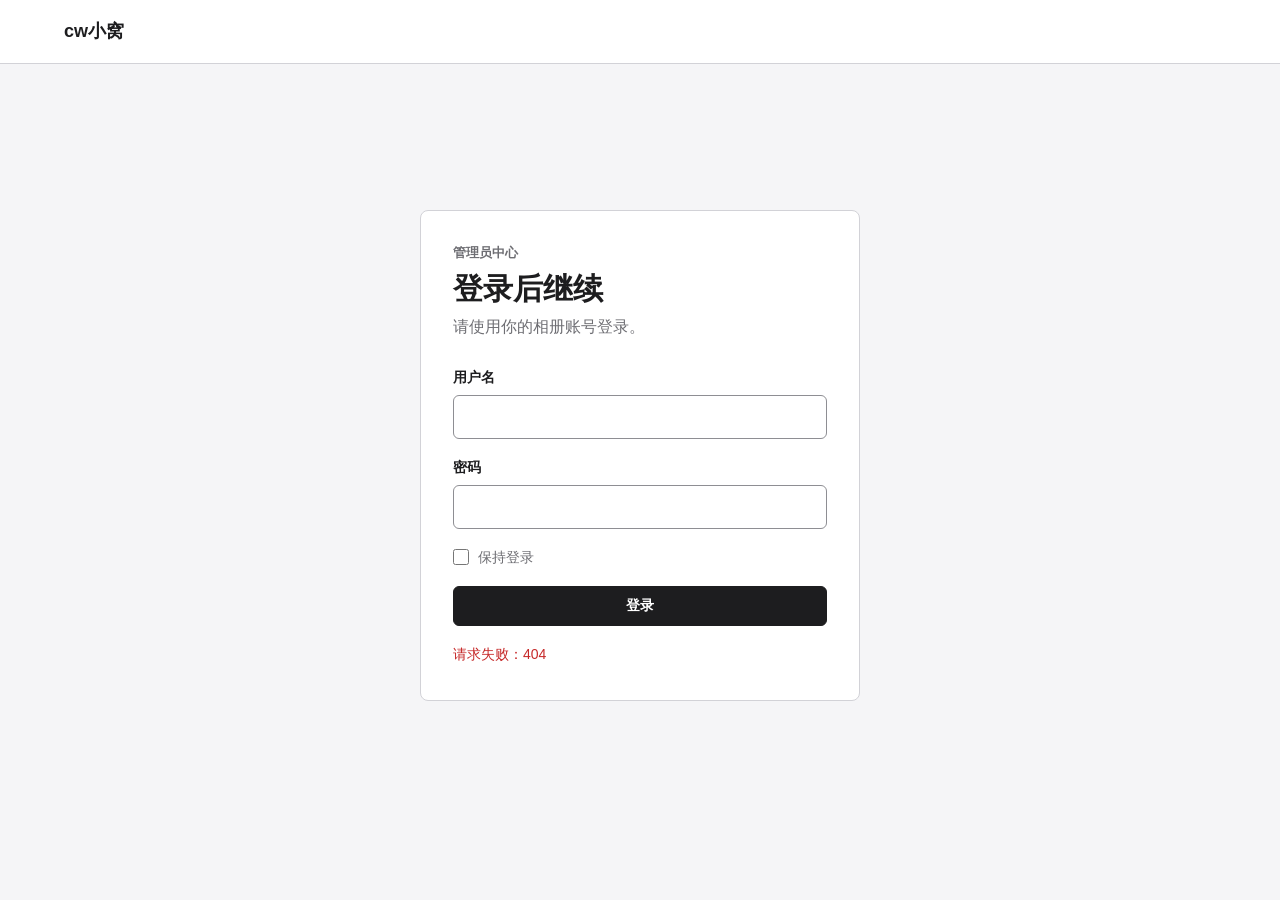
==== admin/index.html @ aaef483b "Initial commit: cw小窝 社区版 (Chengzi community edition)" ====
<!doctype html>
<html lang="zh-CN">
<head>
	<meta charset="UTF-8">
	<meta name="viewport" content="width=device-width, initial-scale=1.0, viewport-fit=cover">
	<meta name="robots" content="noindex, nofollow, noarchive">
	<title>管理员中心</title>
	<link rel="stylesheet" href="./admin.css?v=20260717-1131">
</head>
<body>
	<header class="admin-header">
		<a class="admin-brand" href="/gallery">cw小窝</a>
		<div id="admin-user" class="admin-user" hidden></div>
	</header>
	<main class="admin-main">
		<section id="admin-login" class="auth-panel" hidden aria-labelledby="login-title">
			<p class="section-label">管理员中心</p>
			<h1 id="login-title">登录后继续</h1>
			<p class="section-copy">请使用你的相册账号登录。</p>
			<form id="admin-login-form">
				<label><span>用户名</span><input id="admin-username" name="username" autocomplete="username" required></label>
				<label><span>密码</span><input id="admin-password" name="password" type="password" autocomplete="current-password" required></label>
				<label class="remember-row"><input id="admin-remember" name="remember_me" type="checkbox"><span>保持登录</span></label>
				<button id="admin-login-submit" class="button button-primary" type="submit">登录</button>
				<p id="admin-login-error" class="form-message" role="alert"></p>
			</form>
		</section>
		<section id="admin-denied" class="notice-panel" hidden aria-labelledby="denied-title">
			<p class="section-label">访问受限</p>
			<h1 id="denied-title">此账号没有管理员权限</h1>
			<p class="section-copy">进入记录仅对相册管理员开放。</p>
			<div class="action-row"><a class="button" href="/gallery">返回相册</a><button id="admin-denied-logout" class="button button-primary" type="button">退出登录</button></div>
		</section>
		<section id="admin-dashboard" hidden aria-labelledby="events-title">
			<div class="page-heading">
				<div><p class="section-label">管理员中心</p><h1 id="events-title">进入记录</h1><p class="section-copy">最近 80 次相册账号进入记录。</p></div>
				<div class="action-row"><a class="button" href="/gallery">返回相册</a><button id="admin-refresh" class="button" type="button">刷新</button><button id="admin-logout" class="button button-primary" type="button">退出登录</button></div>
			</div>
			<p id="admin-status" class="status-message" role="status" aria-live="polite"></p>
			<section class="security-panel" aria-labelledby="security-title">
				<div class="panel-heading">
					<div><p class="section-label">登录安全</p><h2 id="security-title">设备访问限制</h2></div>
					<button id="security-refresh" class="button" type="button">刷新安全设置</button>
				</div>
				<div class="current-device">
					<div><h3>当前设备</h3><p id="security-current-device" class="security-copy">正在读取设备状态...</p></div>
					<button id="security-trust-current" class="button button-primary" type="button" disabled>信任当前设备</button>
				</div>
				<label class="security-toggle"><input id="security-desktop-protection" type="checkbox" disabled><span><strong>仅允许已信任的电脑登录</strong><small>开启后，未信任的电脑将在登录前被拒绝。</small></span></label>
				<p id="security-status" class="security-status" role="status" aria-live="polite"></p>
				<div class="trusted-devices-heading"><h3>已信任的设备</h3><span id="security-device-count" class="device-count"></span></div>
				<div id="security-trusted-devices" class="trusted-device-list" aria-live="polite"></div>
			</section>
			<section class="audit-panel" aria-labelledby="audit-title">
				<div class="panel-heading">
					<div><p class="section-label">操作审计</p><h2 id="audit-title">操作日志</h2><p class="panel-copy">记录相册 API 写入操作的结果，不包含密码、令牌和内容正文。</p></div>
					<button id="audit-refresh" class="button" type="button">刷新日志</button>
				</div>
				<form id="audit-filters" class="audit-filters">
					<label for="audit-action"><span>操作</span><input id="audit-action" name="action" type="search" autocomplete="off" placeholder="例如 photo.upload"></label>
					<label for="audit-actor"><span>账号</span><input id="audit-actor" name="actor" type="search" autocomplete="off" placeholder="用户名或显示名称"></label>
					<label for="audit-status"><span>结果</span><select id="audit-status" name="status"><option value="">全部结果</option><option value="success">成功</option><option value="rejected">已拒绝</option><option value="failed">失败</option></select></label>
					<button id="audit-filter-submit" class="button button-primary" type="submit">筛选</button>
				</form>
				<p id="audit-status-message" class="status-message" role="status" aria-live="polite"></p>
				<div id="audit-events" class="audit-event-list" aria-live="polite"></div>
				<div class="audit-pagination" aria-label="操作日志分页">
					<button id="audit-previous" class="button" type="button">上一页</button>
					<p id="audit-page-indicator" class="audit-page-indicator" aria-live="polite">第 1 页</p>
					<button id="audit-next" class="button" type="button">下一页</button>
				</div>
			</section>
			<div id="entry-events" class="event-list" aria-live="polite"></div>
		</section>
	</main>
	<script src="./admin.js?v=20260717-1131" defer></script>
</body>
</html>
---- admin/admin.css ----
:root { --ink: #1d1d1f; --muted: #6e6e73; --surface: #fff; --page: #f5f5f7; --line: #d2d2d7; --focus: #005bd7; --danger: #c62828; --radius: 8px; }
* { box-sizing: border-box; }
body { min-height: 100dvh; margin: 0; background: var(--page); color: var(--ink); font-family: -apple-system, BlinkMacSystemFont, "Segoe UI", sans-serif; font-size: 16px; line-height: 1.5; }
button, input, select { font: inherit; }
button, .button { cursor: pointer; }
button:focus-visible, input:focus-visible, a:focus-visible { outline: 3px solid var(--focus); outline-offset: 2px; }
.admin-header { display: flex; align-items: center; justify-content: space-between; min-height: 64px; padding: 0 5%; border-bottom: 1px solid var(--line); background: var(--surface); }
.admin-brand { color: inherit; font-size: 18px; font-weight: 700; letter-spacing: 0; text-decoration: none; }
.admin-user { color: var(--muted); font-size: 14px; }
.admin-main { width: min(1040px, 100%); margin: 0 auto; padding: 56px 5% 72px; }
.auth-panel, .notice-panel { width: min(440px, 100%); margin: 10vh auto 0; padding: 32px; border: 1px solid var(--line); border-radius: var(--radius); background: var(--surface); }
.section-label { margin: 0 0 8px; color: var(--muted); font-size: 13px; font-weight: 700; letter-spacing: 0; }
h1, h2, p { margin-top: 0; }
h1 { margin-bottom: 8px; font-size: 30px; line-height: 1.2; }
.section-copy { margin-bottom: 28px; color: var(--muted); }
form { display: grid; gap: 18px; }
form label { display: grid; gap: 7px; font-size: 14px; font-weight: 600; }
input:not([type="checkbox"]), select { width: 100%; min-height: 44px; padding: 10px 12px; border: 1px solid #8e8e93; border-radius: 6px; background: var(--surface); color: var(--ink); }
.remember-row { display: flex; align-items: center; gap: 9px; color: var(--muted); font-weight: 400; }
.remember-row input { width: 16px; height: 16px; margin: 0; }
.button { display: inline-flex; align-items: center; justify-content: center; min-height: 40px; padding: 9px 14px; border: 1px solid #6e6e73; border-radius: 6px; background: var(--surface); color: var(--ink); font-size: 14px; font-weight: 600; line-height: 1.2; text-decoration: none; }
.button:hover:not(:disabled) { background: #ececf0; }
.button-primary { border-color: var(--ink); background: var(--ink); color: #fff; }
.button-primary:hover:not(:disabled) { background: #3a3a3c; }
.button:disabled { cursor: not-allowed; opacity: .55; }
.form-message, .status-message { min-height: 24px; margin: 0; color: var(--muted); font-size: 14px; }
.form-message, .status-message.is-error { color: var(--danger); }
.status-message { margin: 20px 0 12px; }
.page-heading { display: flex; align-items: flex-end; justify-content: space-between; gap: 24px; }
.page-heading .section-copy { margin-bottom: 0; }
.action-row { display: flex; flex-wrap: wrap; gap: 10px; }
.security-panel, .audit-panel { margin: 28px 0; padding: 24px; border: 1px solid var(--line); border-radius: var(--radius); background: var(--surface); }
.panel-heading, .current-device, .trusted-devices-heading, .trusted-device-row { display: flex; align-items: center; justify-content: space-between; gap: 18px; }
.panel-heading { align-items: flex-start; margin-bottom: 20px; }
.panel-heading .section-label { margin-bottom: 4px; }
.panel-heading h2, .current-device h3, .trusted-devices-heading h3 { margin: 0; }
.panel-heading h2 { font-size: 20px; line-height: 1.3; }
.panel-copy { margin: 6px 0 0; color: var(--muted); font-size: 14px; }
.current-device { padding: 16px; border: 1px solid var(--line); border-radius: var(--radius); }
.current-device h3, .trusted-devices-heading h3 { font-size: 16px; line-height: 1.35; }
.security-copy, .security-status { min-height: 22px; margin: 4px 0 0; color: var(--muted); font-size: 14px; }
.security-status { margin-top: 12px; }
.security-status.is-error { color: var(--danger); }
.security-toggle { display: flex; align-items: flex-start; gap: 10px; margin-top: 16px; padding: 14px 0; border-bottom: 1px solid var(--line); cursor: pointer; }
.security-toggle input { width: 18px; height: 18px; margin: 2px 0 0; flex: 0 0 auto; }
.security-toggle span { display: grid; gap: 3px; }
.security-toggle strong { font-size: 14px; }
.security-toggle small { color: var(--muted); font-size: 13px; }
.trusted-devices-heading { margin-top: 18px; }
.device-count { color: var(--muted); font-size: 13px; }
.trusted-device-list { margin-top: 10px; border-top: 1px solid var(--line); }
.trusted-device-row { align-items: flex-start; padding: 14px 0; border-bottom: 1px solid var(--line); }
.trusted-device-copy { min-width: 0; }
.trusted-device-copy p { margin: 0; overflow-wrap: anywhere; }
.trusted-device-name { font-size: 14px; font-weight: 600; }
.trusted-device-meta { margin-top: 3px !important; color: var(--muted); font-size: 13px; }
.trusted-device-current { margin-top: 3px !important; color: var(--focus); font-size: 13px; }
.trusted-device-row .button { flex: 0 0 auto; }
.audit-filters { display: grid; grid-template-columns: minmax(0, 1.2fr) minmax(0, 1fr) minmax(150px, .7fr) auto; align-items: end; gap: 12px; }
.audit-filters label { min-width: 0; }
.audit-filters .button { min-width: 72px; }
.audit-event-list { border-top: 1px solid var(--line); border-bottom: 1px solid var(--line); background: var(--surface); }
.audit-event-item { padding: 18px 0; border-bottom: 1px solid var(--line); }
.audit-event-item:last-child { border-bottom: 0; }
.audit-event-heading { display: flex; align-items: baseline; justify-content: space-between; gap: 16px; }
.audit-event-heading h3 { min-width: 0; margin: 0; font-size: 16px; line-height: 1.4; overflow-wrap: anywhere; }
.audit-event-time { flex: 0 0 auto; margin: 0; color: var(--muted); font-size: 13px; }
.audit-event-actor { margin: 4px 0 14px; color: var(--muted); font-size: 14px; overflow-wrap: anywhere; }
.audit-event-item dl { display: grid; grid-template-columns: 96px minmax(0, 1fr); gap: 7px 16px; margin: 0; font-size: 14px; }
.audit-event-item dl div { display: contents; }
.audit-event-item dt { color: var(--muted); }
.audit-event-item dd { min-width: 0; margin: 0; overflow-wrap: anywhere; }
.audit-pagination { display: flex; align-items: center; justify-content: flex-end; gap: 12px; margin-top: 16px; }
.audit-page-indicator { min-width: 96px; margin: 0; color: var(--muted); font-size: 14px; text-align: center; }
.event-list { border-top: 1px solid var(--line); border-bottom: 1px solid var(--line); background: var(--surface); }
.event-item { padding: 20px; border-bottom: 1px solid var(--line); }
.event-item:last-child { border-bottom: 0; }
.event-item h2 { margin-bottom: 2px; font-size: 17px; line-height: 1.35; }
.event-username { margin-bottom: 16px; color: var(--muted); font-size: 14px; }
.event-item dl { display: grid; grid-template-columns: 110px minmax(0, 1fr); gap: 8px 18px; margin: 0; font-size: 14px; }
.event-item dl div { display: contents; }
.event-item dt { color: var(--muted); }
.event-item dd { min-width: 0; margin: 0; overflow-wrap: anywhere; }
.empty-state { margin: 0; padding: 28px 20px; color: var(--muted); text-align: center; }
@media (max-width: 700px) { .admin-main { padding-top: 32px; } .auth-panel, .notice-panel { margin-top: 32px; padding: 24px; } .page-heading, .panel-heading, .current-device, .trusted-device-row, .audit-event-heading { align-items: stretch; flex-direction: column; } .action-row { width: 100%; } .action-row .button, .panel-heading .button, .current-device .button, .trusted-device-row .button { flex: 1 1 auto; } .security-panel, .audit-panel { padding: 18px 16px; } .audit-filters { grid-template-columns: 1fr; } .audit-filters .button { width: 100%; } .audit-event-heading { gap: 3px; } .audit-event-item dl { grid-template-columns: 1fr; gap: 2px; } .audit-event-item dt { margin-top: 10px; } .audit-pagination { justify-content: stretch; } .audit-pagination .button { flex: 1 1 0; } .audit-page-indicator { min-width: 0; flex: 0 1 auto; } .event-item { padding: 18px 16px; } .event-item dl { grid-template-columns: 1fr; gap: 2px; } .event-item dt { margin-top: 10px; } }
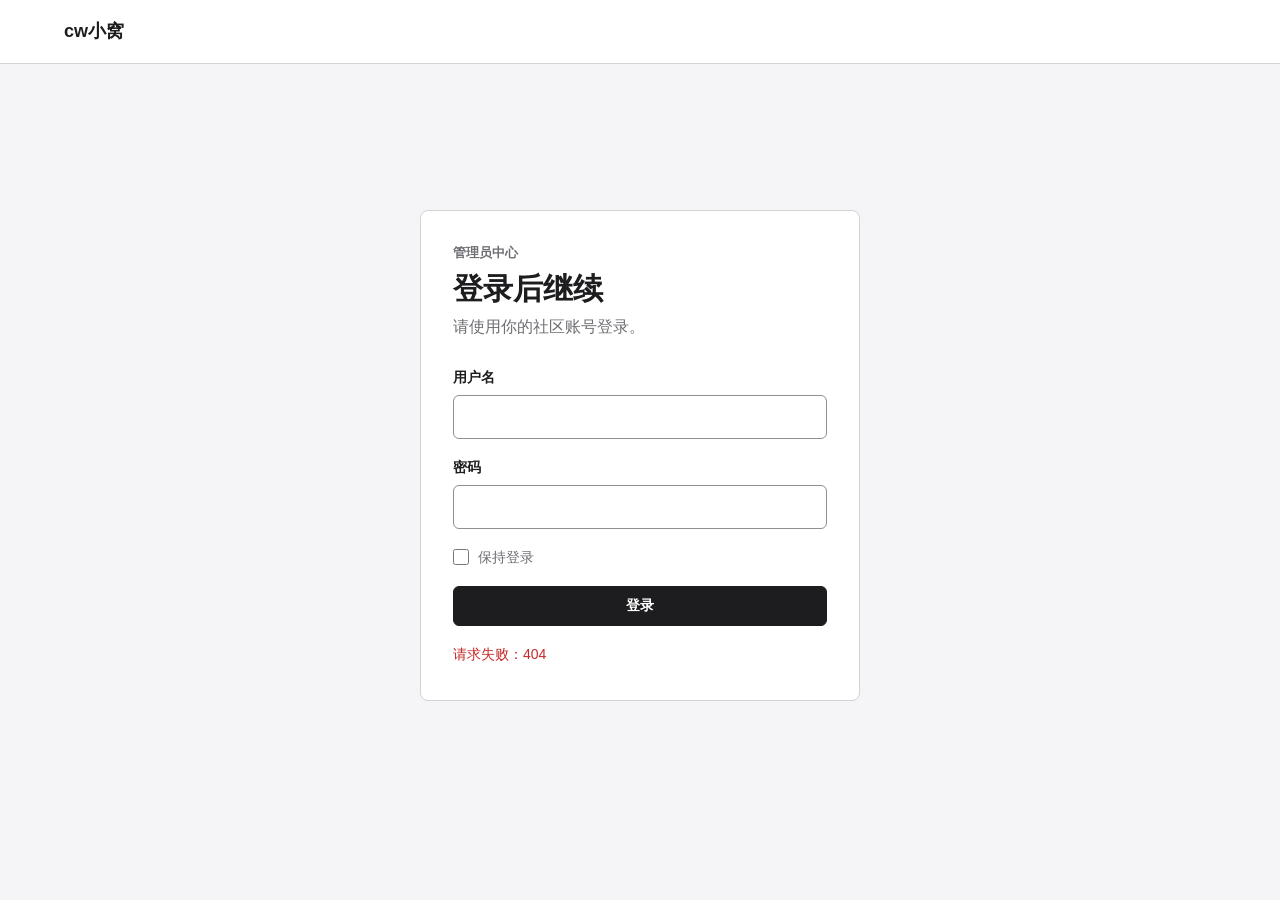
==== commit d1da7781: "完善首次部署、注册安全与动态体验" ====
--- a/admin/index.html
+++ b/admin/index.html
@@ -16,7 +16,7 @@
 		<section id="admin-login" class="auth-panel" hidden aria-labelledby="login-title">
 			<p class="section-label">管理员中心</p>
 			<h1 id="login-title">登录后继续</h1>
-			<p class="section-copy">请使用你的相册账号登录。</p>
+			<p class="section-copy">请使用你的社区账号登录。</p>
 			<form id="admin-login-form">
 				<label><span>用户名</span><input id="admin-username" name="username" autocomplete="username" required></label>
 				<label><span>密码</span><input id="admin-password" name="password" type="password" autocomplete="current-password" required></label>
@@ -28,13 +28,13 @@
 		<section id="admin-denied" class="notice-panel" hidden aria-labelledby="denied-title">
 			<p class="section-label">访问受限</p>
 			<h1 id="denied-title">此账号没有管理员权限</h1>
-			<p class="section-copy">进入记录仅对相册管理员开放。</p>
-			<div class="action-row"><a class="button" href="/gallery">返回相册</a><button id="admin-denied-logout" class="button button-primary" type="button">退出登录</button></div>
+			<p class="section-copy">进入记录仅对社区管理员开放。</p>
+			<div class="action-row"><a class="button" href="/gallery">返回社区</a><button id="admin-denied-logout" class="button button-primary" type="button">退出登录</button></div>
 		</section>
 		<section id="admin-dashboard" hidden aria-labelledby="events-title">
 			<div class="page-heading">
-				<div><p class="section-label">管理员中心</p><h1 id="events-title">进入记录</h1><p class="section-copy">最近 80 次相册账号进入记录。</p></div>
-				<div class="action-row"><a class="button" href="/gallery">返回相册</a><button id="admin-refresh" class="button" type="button">刷新</button><button id="admin-logout" class="button button-primary" type="button">退出登录</button></div>
+				<div><p class="section-label">管理员中心</p><h1 id="events-title">进入记录</h1><p class="section-copy">最近 80 次社区账号进入记录。</p></div>
+				<div class="action-row"><a class="button" href="/gallery">返回社区</a><button id="admin-refresh" class="button" type="button">刷新</button><button id="admin-logout" class="button button-primary" type="button">退出登录</button></div>
 			</div>
 			<p id="admin-status" class="status-message" role="status" aria-live="polite"></p>
 			<section class="security-panel" aria-labelledby="security-title">
@@ -46,14 +46,27 @@
 					<div><h3>当前设备</h3><p id="security-current-device" class="security-copy">正在读取设备状态...</p></div>
 					<button id="security-trust-current" class="button button-primary" type="button" disabled>信任当前设备</button>
 				</div>
-				<label class="security-toggle"><input id="security-desktop-protection" type="checkbox" disabled><span><strong>仅允许已信任的电脑登录</strong><small>开启后，未信任的电脑将在登录前被拒绝。</small></span></label>
+				<label class="security-toggle"><input id="security-trusted-device-only" type="checkbox" disabled><span><strong>仅允许已信任的设备登录</strong><small>开启后，未信任的电脑和移动设备都会在登录前被拒绝。</small></span></label>
 				<p id="security-status" class="security-status" role="status" aria-live="polite"></p>
 				<div class="trusted-devices-heading"><h3>已信任的设备</h3><span id="security-device-count" class="device-count"></span></div>
 				<div id="security-trusted-devices" class="trusted-device-list" aria-live="polite"></div>
 			</section>
+			<section class="registration-panel" aria-labelledby="registration-title">
+				<div class="panel-heading">
+					<div><p class="section-label">注册控制</p><h2 id="registration-title">注册模式与邀请码</h2><p class="panel-copy">邀请码默认 7 天有效、仅可使用一次，明文只在生成时展示。</p></div>
+					<button id="registration-refresh" class="button" type="button">刷新</button>
+				</div>
+				<div class="registration-controls">
+					<label for="registration-mode"><span>注册模式</span><select id="registration-mode" disabled><option value="invite">邀请注册</option><option value="open">开放注册</option></select></label>
+					<button id="registration-create-invite" class="button button-primary" type="button" disabled>生成邀请码</button>
+				</div>
+				<p id="registration-status" class="status-message" role="status" aria-live="polite"></p>
+				<div id="registration-new-code" class="registration-new-code" hidden><div><small>请立即保存，本页刷新后不再显示</small><strong id="registration-code-value"></strong></div><button id="registration-copy-code" class="button" type="button">复制</button></div>
+				<div id="registration-invites" class="registration-invite-list" aria-live="polite"></div>
+			</section>
 			<section class="audit-panel" aria-labelledby="audit-title">
 				<div class="panel-heading">
-					<div><p class="section-label">操作审计</p><h2 id="audit-title">操作日志</h2><p class="panel-copy">记录相册 API 写入操作的结果，不包含密码、令牌和内容正文。</p></div>
+					<div><p class="section-label">操作审计</p><h2 id="audit-title">操作日志</h2><p class="panel-copy">记录社区 API 写入操作的结果，不包含密码、令牌和内容正文。</p></div>
 					<button id="audit-refresh" class="button" type="button">刷新日志</button>
 				</div>
 				<form id="audit-filters" class="audit-filters">
--- a/admin/admin.css
+++ b/admin/admin.css
@@ -29,7 +29,7 @@
 .page-heading { display: flex; align-items: flex-end; justify-content: space-between; gap: 24px; }
 .page-heading .section-copy { margin-bottom: 0; }
 .action-row { display: flex; flex-wrap: wrap; gap: 10px; }
-.security-panel, .audit-panel { margin: 28px 0; padding: 24px; border: 1px solid var(--line); border-radius: var(--radius); background: var(--surface); }
+.security-panel, .registration-panel, .audit-panel { margin: 28px 0; padding: 24px; border: 1px solid var(--line); border-radius: var(--radius); background: var(--surface); }
 .panel-heading, .current-device, .trusted-devices-heading, .trusted-device-row { display: flex; align-items: center; justify-content: space-between; gap: 18px; }
 .panel-heading { align-items: flex-start; margin-bottom: 20px; }
 .panel-heading .section-label { margin-bottom: 4px; }
@@ -56,6 +56,17 @@
 .trusted-device-meta { margin-top: 3px !important; color: var(--muted); font-size: 13px; }
 .trusted-device-current { margin-top: 3px !important; color: var(--focus); font-size: 13px; }
 .trusted-device-row .button { flex: 0 0 auto; }
+.registration-controls, .registration-new-code, .registration-invite-row { display: flex; align-items: center; justify-content: space-between; gap: 16px; }
+.registration-controls { margin-bottom: 12px; }
+.registration-controls label { display: grid; gap: 6px; min-width: min(260px, 100%); color: var(--muted); font-size: 13px; }
+.registration-controls select { min-height: 40px; padding: 7px 10px; border: 1px solid var(--line); border-radius: 8px; background: var(--surface); color: var(--text); }
+.registration-new-code { margin: 14px 0; padding: 14px; border: 1px dashed var(--focus); border-radius: 10px; background: rgba(47, 92, 176, .05); }
+.registration-new-code div { display: grid; gap: 5px; }
+.registration-new-code small, .registration-invite-row p { margin: 0; color: var(--muted); font-size: 13px; }
+.registration-new-code strong { font-family: ui-monospace, SFMono-Regular, Consolas, monospace; font-size: 18px; letter-spacing: .06em; }
+.registration-invite-list { border-top: 1px solid var(--line); }
+.registration-invite-row { align-items: flex-start; padding: 14px 0; border-bottom: 1px solid var(--line); }
+.registration-invite-row div { display: grid; gap: 5px; min-width: 0; }
 .audit-filters { display: grid; grid-template-columns: minmax(0, 1.2fr) minmax(0, 1fr) minmax(150px, .7fr) auto; align-items: end; gap: 12px; }
 .audit-filters label { min-width: 0; }
 .audit-filters .button { min-width: 72px; }
@@ -82,4 +93,4 @@
 .event-item dt { color: var(--muted); }
 .event-item dd { min-width: 0; margin: 0; overflow-wrap: anywhere; }
 .empty-state { margin: 0; padding: 28px 20px; color: var(--muted); text-align: center; }
-@media (max-width: 700px) { .admin-main { padding-top: 32px; } .auth-panel, .notice-panel { margin-top: 32px; padding: 24px; } .page-heading, .panel-heading, .current-device, .trusted-device-row, .audit-event-heading { align-items: stretch; flex-direction: column; } .action-row { width: 100%; } .action-row .button, .panel-heading .button, .current-device .button, .trusted-device-row .button { flex: 1 1 auto; } .security-panel, .audit-panel { padding: 18px 16px; } .audit-filters { grid-template-columns: 1fr; } .audit-filters .button { width: 100%; } .audit-event-heading { gap: 3px; } .audit-event-item dl { grid-template-columns: 1fr; gap: 2px; } .audit-event-item dt { margin-top: 10px; } .audit-pagination { justify-content: stretch; } .audit-pagination .button { flex: 1 1 0; } .audit-page-indicator { min-width: 0; flex: 0 1 auto; } .event-item { padding: 18px 16px; } .event-item dl { grid-template-columns: 1fr; gap: 2px; } .event-item dt { margin-top: 10px; } }
+@media (max-width: 700px) { .admin-main { padding-top: 32px; } .auth-panel, .notice-panel { margin-top: 32px; padding: 24px; } .page-heading, .panel-heading, .current-device, .trusted-device-row, .registration-controls, .registration-new-code, .registration-invite-row, .audit-event-heading { align-items: stretch; flex-direction: column; } .action-row { width: 100%; } .action-row .button, .panel-heading .button, .current-device .button, .trusted-device-row .button { flex: 1 1 auto; } .security-panel, .registration-panel, .audit-panel { padding: 18px 16px; } .audit-filters { grid-template-columns: 1fr; } .audit-filters .button { width: 100%; } .audit-event-heading { gap: 3px; } .audit-event-item dl { grid-template-columns: 1fr; gap: 2px; } .audit-event-item dt { margin-top: 10px; } .audit-pagination { justify-content: stretch; } .audit-pagination .button { flex: 1 1 0; } .audit-page-indicator { min-width: 0; flex: 0 1 auto; } .event-item { padding: 18px 16px; } .event-item dl { grid-template-columns: 1fr; gap: 2px; } .event-item dt { margin-top: 10px; } }
